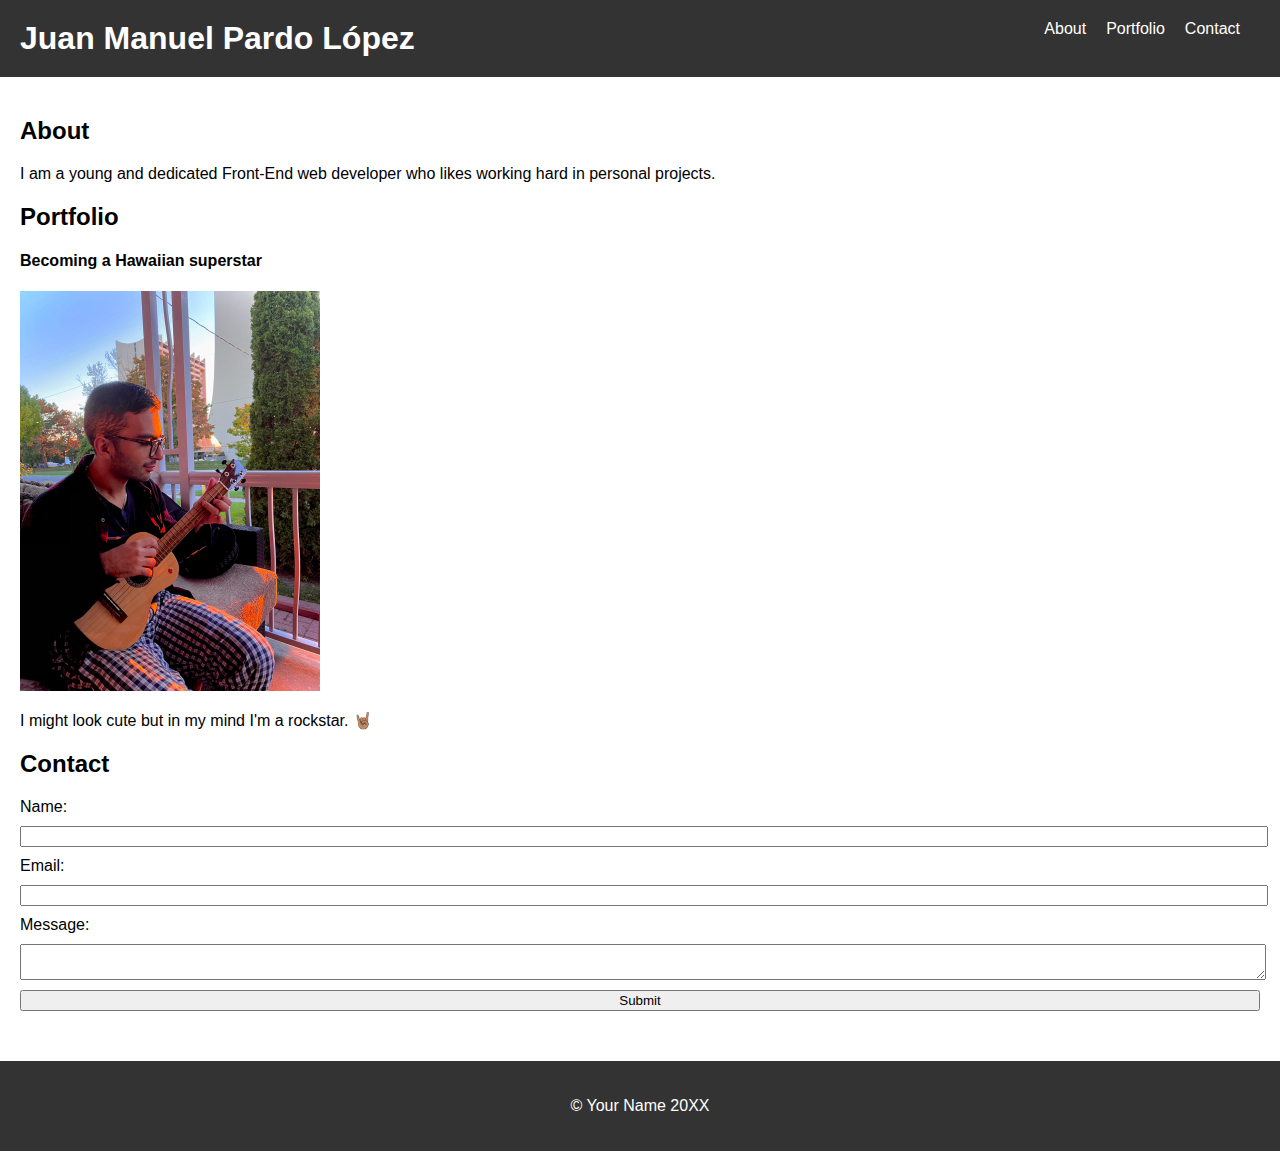
==== index.html @ d3537921 "first commit" ====
<!DOCTYPE html>
<html>

<head>
    <title>Juan Pardo - Portfolio</title>
    <link rel="stylesheet" type="text/css" href="index.css">
</head>

<body>
    <header>
        <h1>Juan Manuel Pardo López</h1>
        <nav>
            <a href="#about">About</a>
            <a href="#portfolio">Portfolio</a>
            <a href="#contact">Contact</a>
        </nav>
    </header>
    <main>
        <section id="about">
            <h2>About</h2>
            <p>I am a young and dedicated Front-End web developer who likes working hard in personal projects.</p>
        </section>
        <section id="portfolio">
            <h2>Portfolio</h2>
            <h4>Becoming a Hawaiian superstar</h4>
            <img src="/images/project1.jpg" alt="ukulele" width="300" height="400">
            <p>I might look cute but in my mind I'm a rockstar. 🤘🏽</p>
        </section>
        <section id="contact">
            <h2>Contact</h2>
            <form action="submit-form.php" method="post">
                <label for="name">Name:</label>
                <input type="text" id="name" name="name" required>

                <label for="email">Email:</label>
                <input type="email" id="email" name="email" required>

                <label for="message">Message:</label>
                <textarea id="message" name="message" required></textarea>

                <input type="submit" value="Submit">
            </form>
        </section>
    </main>
    <footer>
        <p>&copy; Your Name 20XX</p>
    </footer>
</body>

</html>
---- index.css ----
body {
    font-family: Arial, sans-serif;
    margin: 0;
    padding: 0;
}

header {
    background-color: #333;
    color: #fff;
    display: flex;
    justify-content: space-between;
    padding: 20px;
}

header h1 {
    margin: 0;
}

nav {
    display: flex;
}

nav a {
    color: #fff;
    margin-right: 20px;
    text-decoration: none;
}

main {
    padding: 20px;
}

section {
    margin-bottom: 20px;
}

footer {
    background-color: #333;
    color: #fff;
    display: flex;
    justify-content: center;
    padding: 20px;
}

form {
    display: flex;
    flex-direction: column;
    margin-top: 20px;
}

label,
input,
textarea {
    margin-bottom: 10px;
    width: 100%;
}
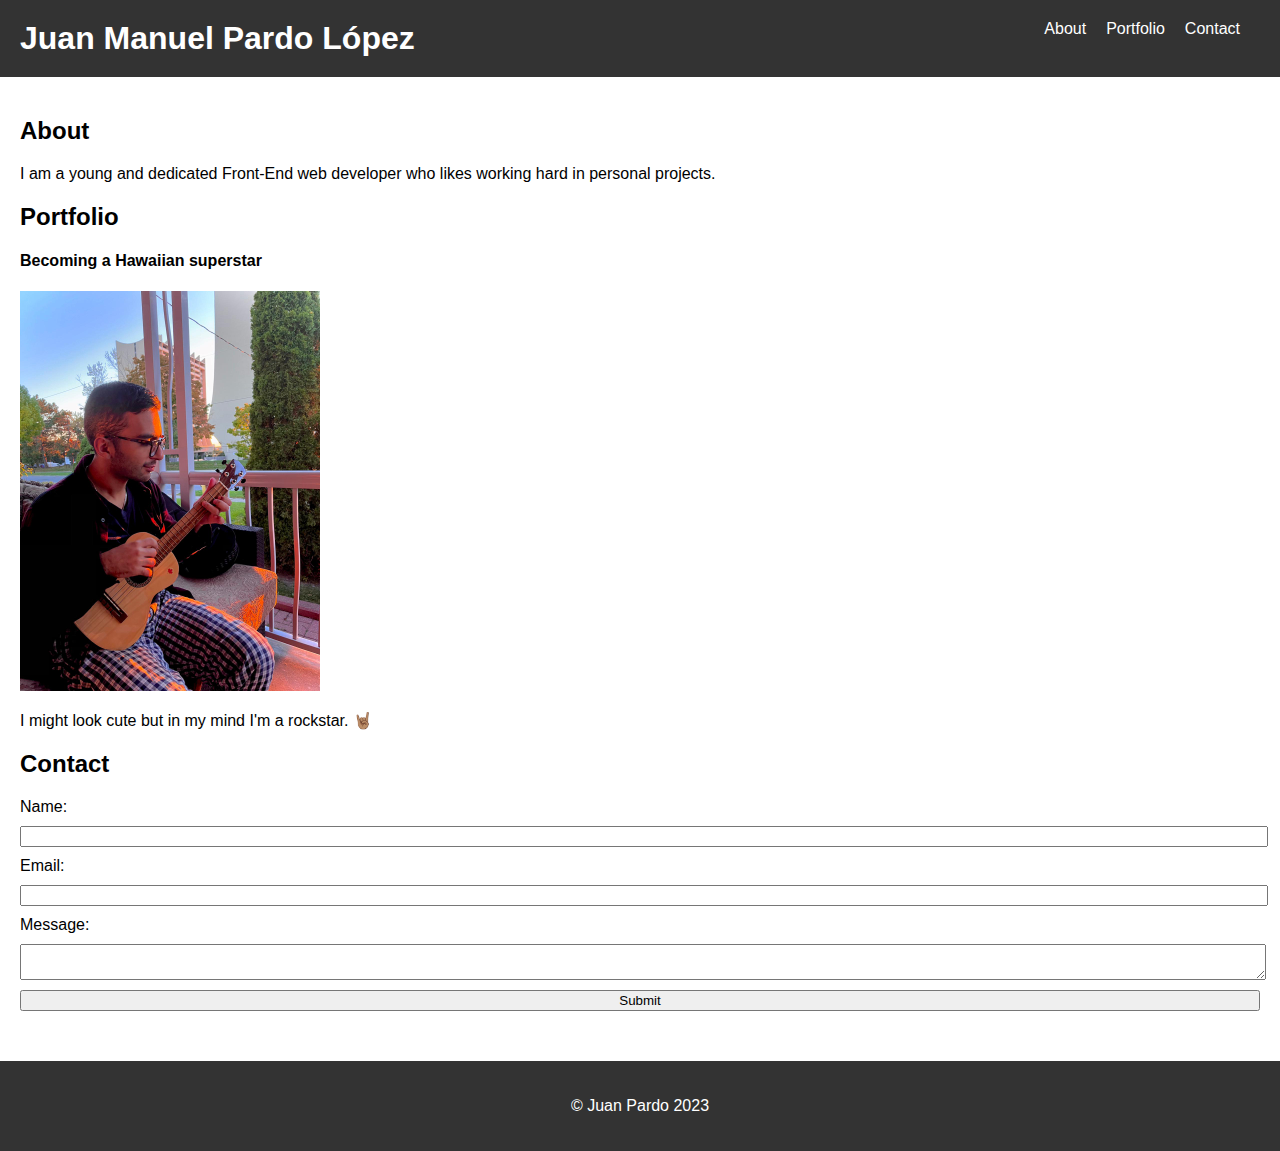
==== commit 46fd8c58: "committed" ====
--- a/index.html
+++ b/index.html
@@ -43,7 +43,7 @@
         </section>
     </main>
     <footer>
-        <p>&copy; Your Name 20XX</p>
+        <p>&copy; Juan Pardo 2023</p>
     </footer>
 </body>
 
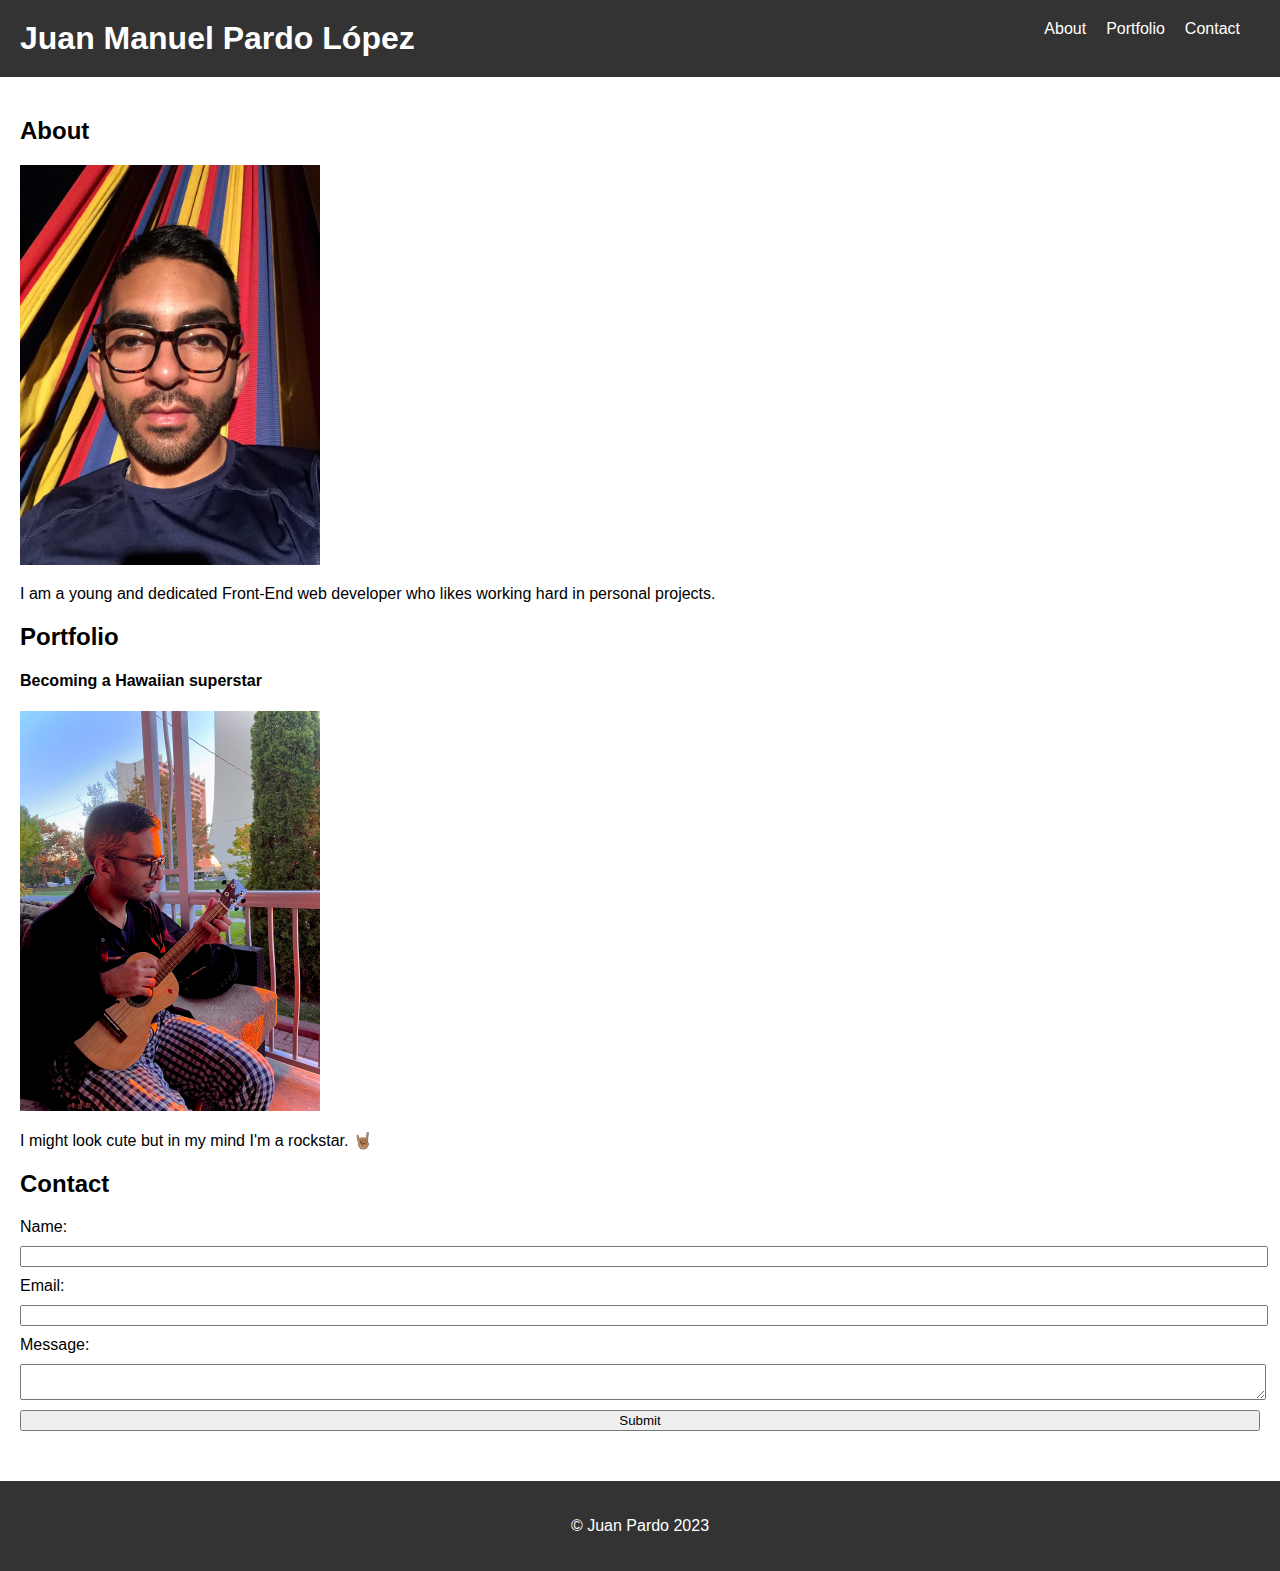
==== commit a7d4cf3d: "committed" ====
--- a/index.html
+++ b/index.html
@@ -8,7 +8,7 @@
 
 <body>
     <header>
-        <h1>Juan Manuel Pardo López</h1>
+        <a class="header-name" href="/index.html"><h1>Juan Manuel Pardo López</h1></a>
         <nav>
             <a href="#about">About</a>
             <a href="#portfolio">Portfolio</a>
@@ -18,12 +18,13 @@
     <main>
         <section id="about">
             <h2>About</h2>
+            <a href="/about.html"><img src="/images/profile.jpg" alt="myprofile"></a>
             <p>I am a young and dedicated Front-End web developer who likes working hard in personal projects.</p>
         </section>
         <section id="portfolio">
             <h2>Portfolio</h2>
             <h4>Becoming a Hawaiian superstar</h4>
-            <img src="/images/project1.jpg" alt="ukulele" width="300" height="400">
+            <img src="/images/project1.jpg" alt="ukulele">
             <p>I might look cute but in my mind I'm a rockstar. 🤘🏽</p>
         </section>
         <section id="contact">
--- a/index.css
+++ b/index.css
@@ -2,6 +2,11 @@
     font-family: Arial, sans-serif;
     margin: 0;
     padding: 0;
+}
+
+.header-name {
+    color: #fff;
+    text-decoration: none;
 }
 
 header {
@@ -34,6 +39,11 @@
     margin-bottom: 20px;
 }
 
+img {
+    width: 300px; 
+    height: 400px;
+}
+
 footer {
     background-color: #333;
     color: #fff;
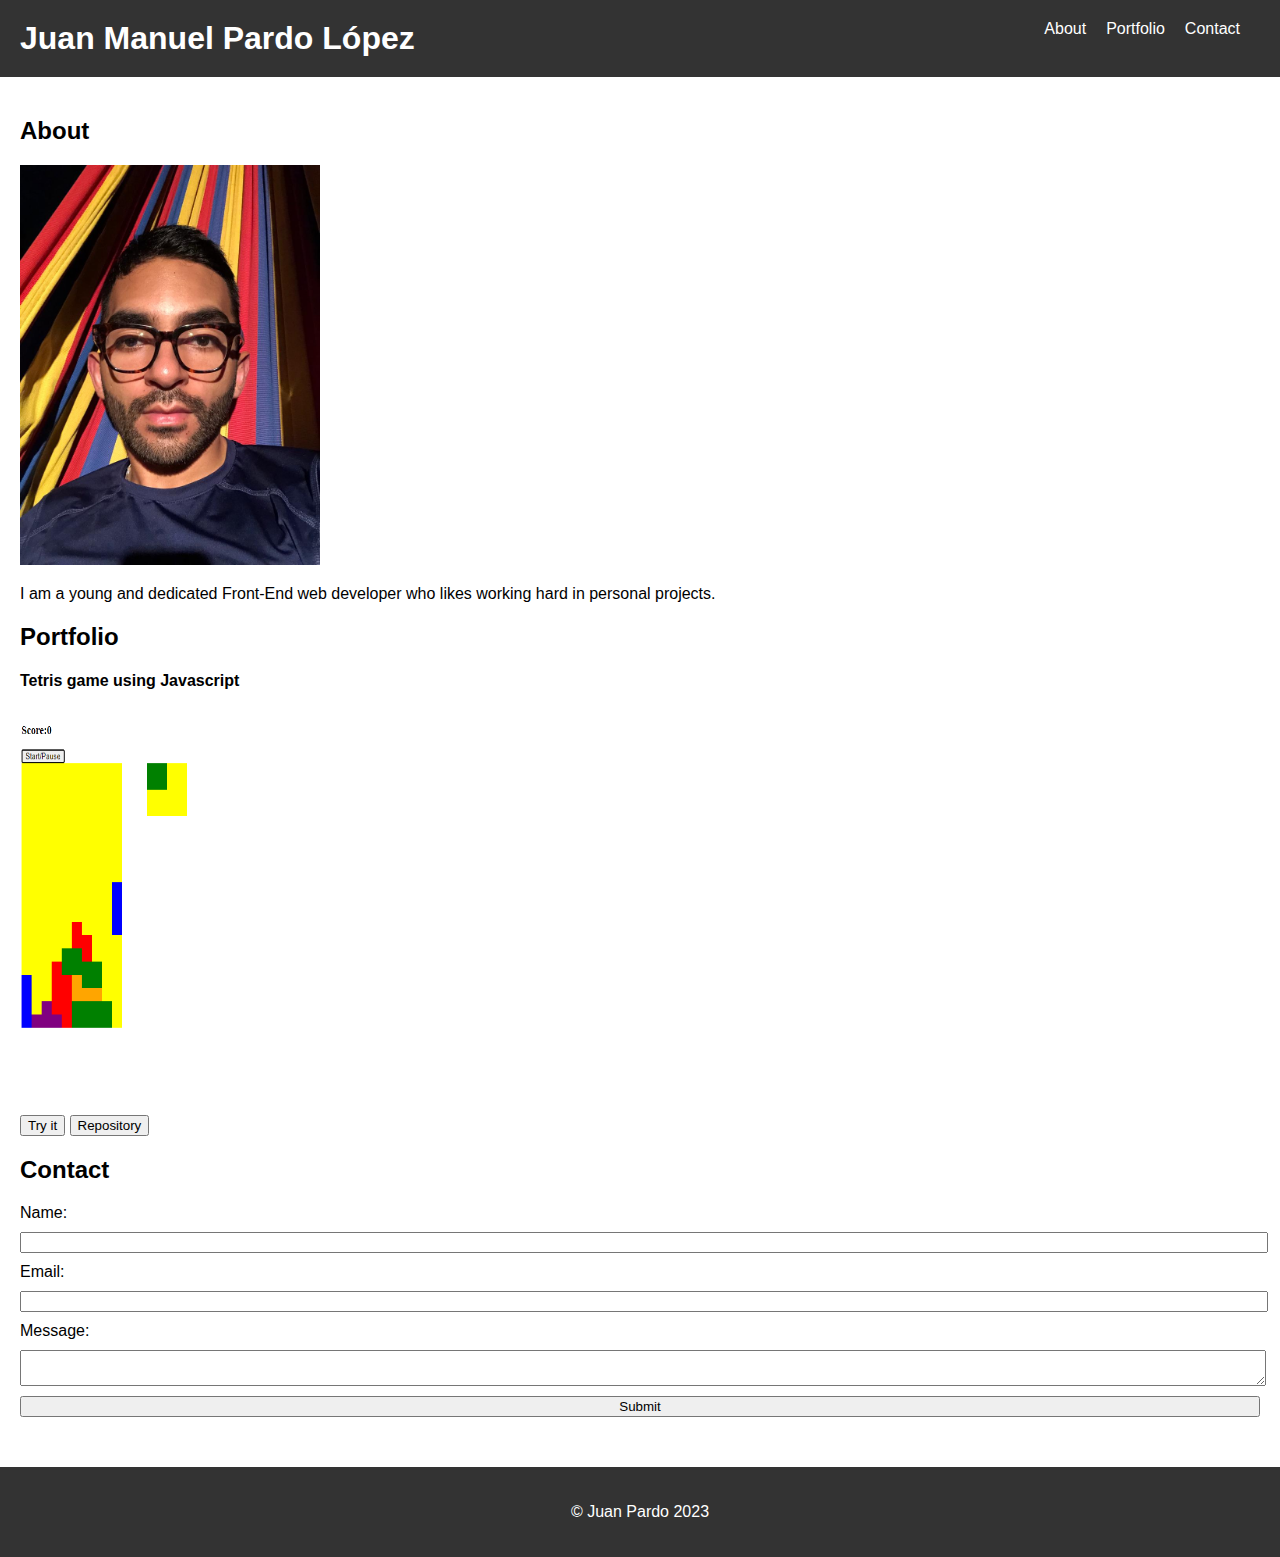
==== commit cb2bf091: "committed" ====
--- a/index.html
+++ b/index.html
@@ -23,9 +23,10 @@
         </section>
         <section id="portfolio">
             <h2>Portfolio</h2>
-            <h4>Becoming a Hawaiian superstar</h4>
-            <img src="/images/project1.jpg" alt="ukulele">
-            <p>I might look cute but in my mind I'm a rockstar. 🤘🏽</p>
+            <h4>Tetris game using Javascript</h4>
+            <a href="https://tetrisdesktopdemo.netlify.app/"><img src="/images/project1.png" alt="tetris"></a>
+            <div class="try-repo"><a href="https://tetrisdesktopdemo.netlify.app/"><button>Try it</button></a>
+            <a href="https://github.com/juanxxoxo/TetrisDemo"><button>Repository</button></a></div>
         </section>
         <section id="contact">
             <h2>Contact</h2>
--- a/index.css
+++ b/index.css
@@ -44,6 +44,11 @@
     height: 400px;
 }
 
+.try-repo > a {
+    color: black;
+    text-decoration: none;
+}
+
 footer {
     background-color: #333;
     color: #fff;
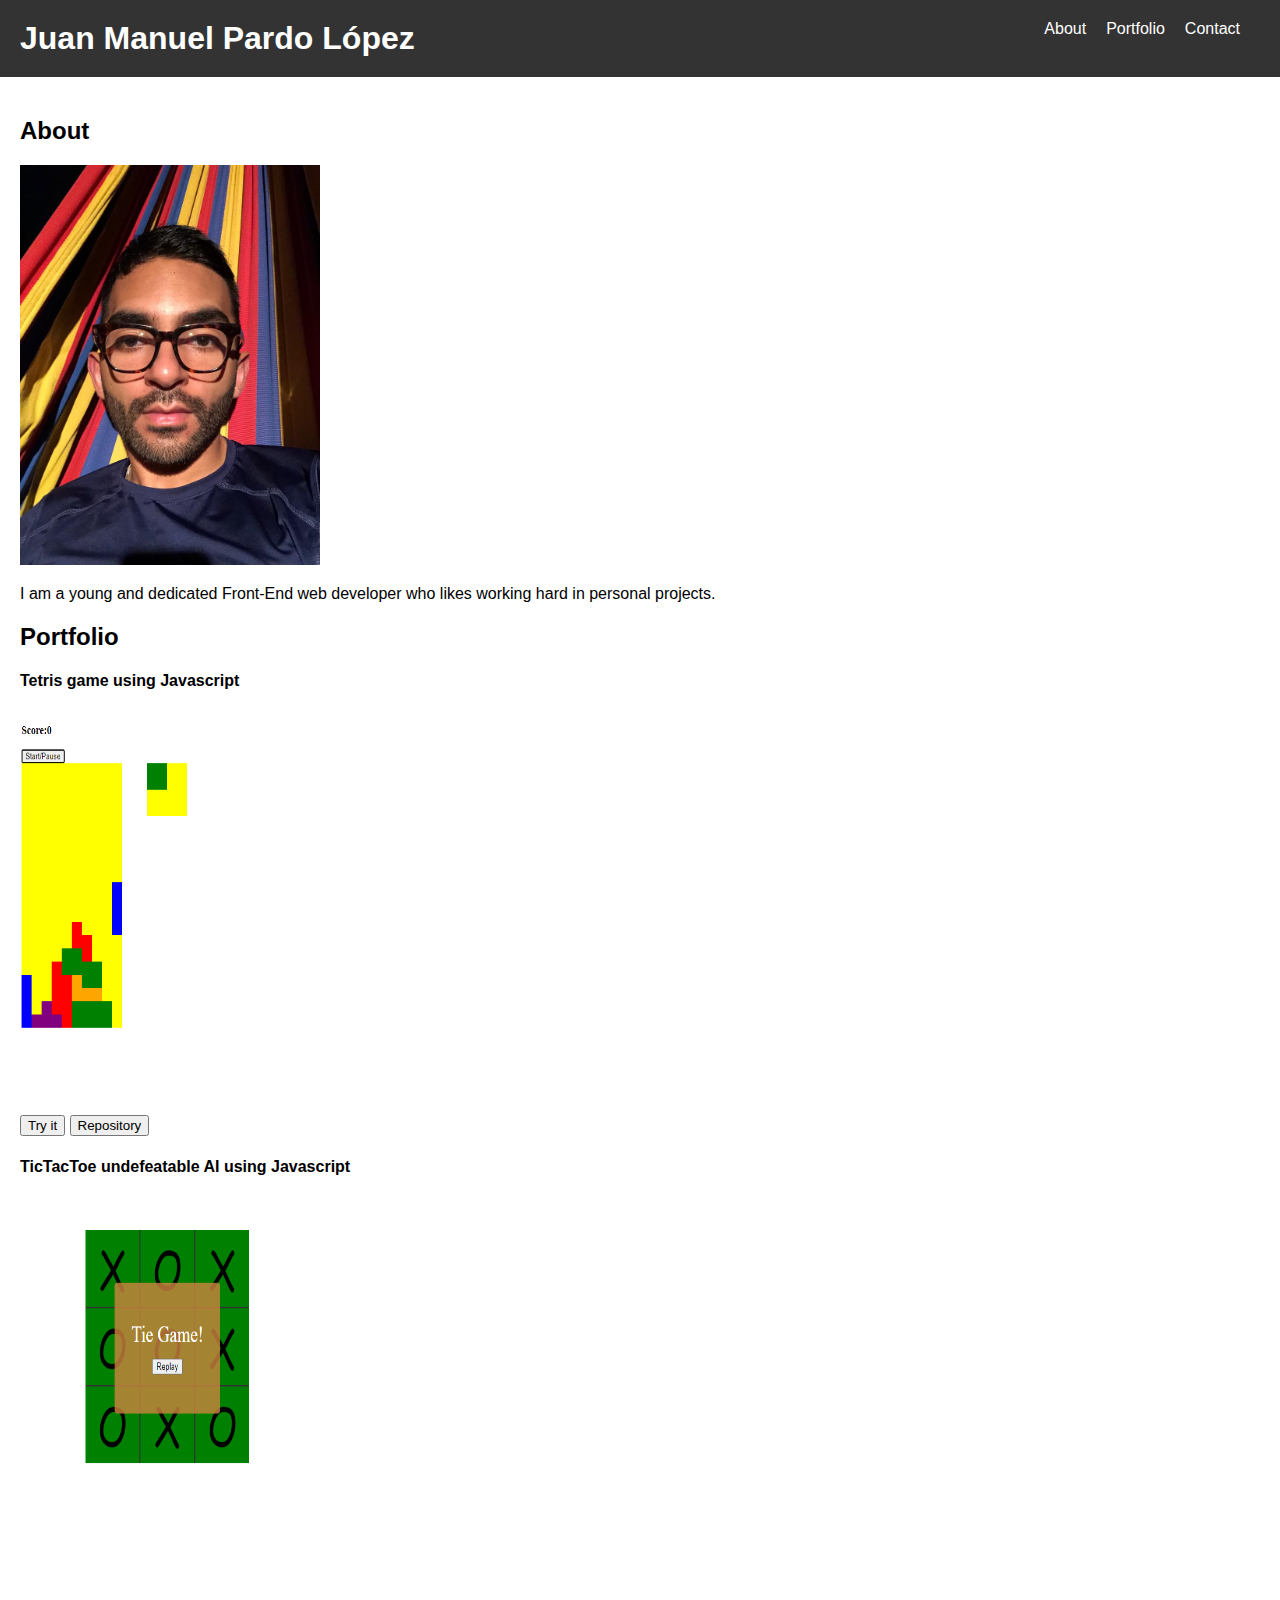
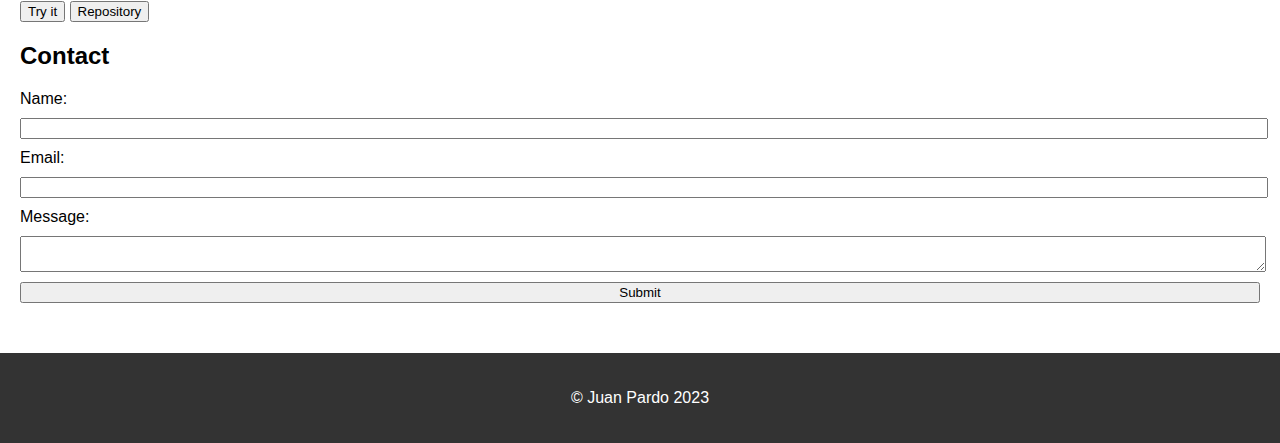
==== commit 2bb9a527: "committed" ====
--- a/index.html
+++ b/index.html
@@ -27,6 +27,10 @@
             <a href="https://tetrisdesktopdemo.netlify.app/"><img src="/images/project1.png" alt="tetris"></a>
             <div class="try-repo"><a href="https://tetrisdesktopdemo.netlify.app/"><button>Try it</button></a>
             <a href="https://github.com/juanxxoxo/TetrisDemo"><button>Repository</button></a></div>
+            <h4>TicTacToe undefeatable AI using Javascript</h4>
+            <a href="https://tictactoedesign.netlify.app/"><img src="/images/project2.png" alt="tictactoe"></a>
+            <div class="try-repo"><a href="https://tictactoedesign.netlify.app/"><button>Try it</button></a>
+            <a href="https://github.com/juanxxoxo/TicTacToe"><button>Repository</button></a></div>
         </section>
         <section id="contact">
             <h2>Contact</h2>
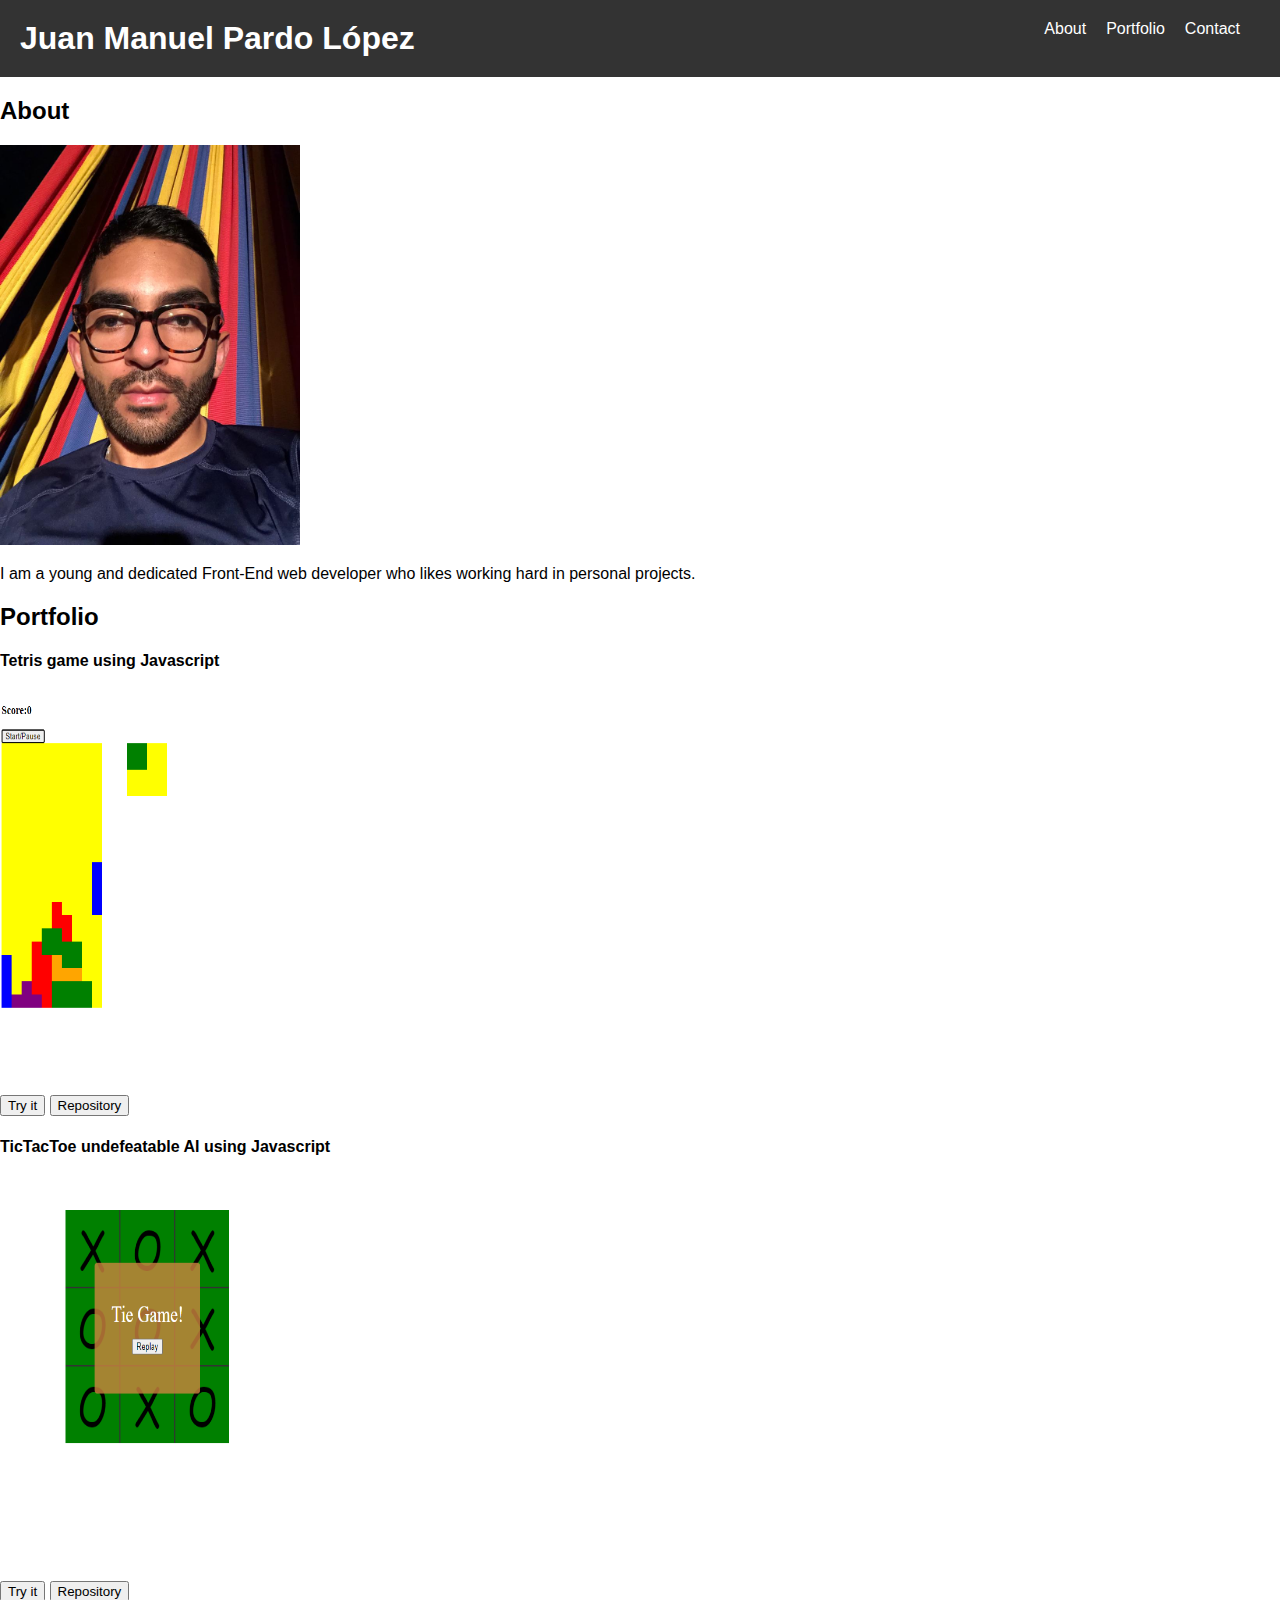
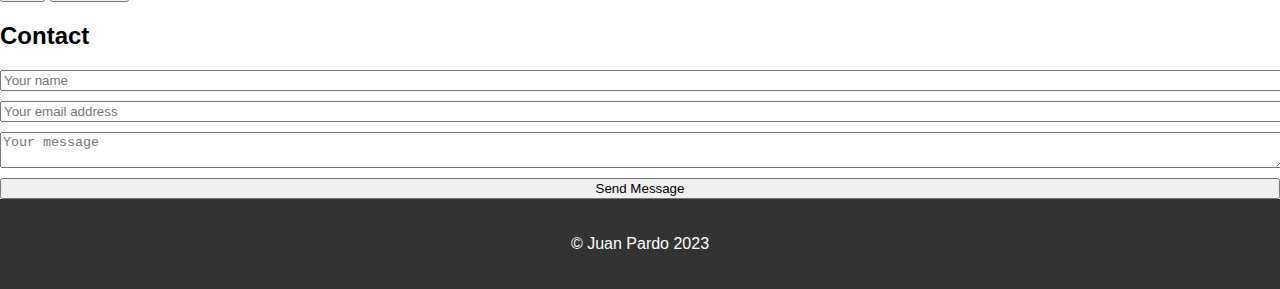
==== commit fb65748a: "committed" ====
--- a/index.html
+++ b/index.html
@@ -3,12 +3,15 @@
 
 <head>
     <title>Juan Pardo - Portfolio</title>
+    <script src="/index.js"></script>
     <link rel="stylesheet" type="text/css" href="index.css">
 </head>
 
 <body>
     <header>
-        <a class="header-name" href="/index.html"><h1>Juan Manuel Pardo López</h1></a>
+        <a class="header-name" href="/index.html">
+            <h1>Juan Manuel Pardo López</h1>
+        </a>
         <nav>
             <a href="#about">About</a>
             <a href="#portfolio">Portfolio</a>
@@ -26,28 +29,26 @@
             <h4>Tetris game using Javascript</h4>
             <a href="https://tetrisdesktopdemo.netlify.app/"><img src="/images/project1.png" alt="tetris"></a>
             <div class="try-repo"><a href="https://tetrisdesktopdemo.netlify.app/"><button>Try it</button></a>
-            <a href="https://github.com/juanxxoxo/TetrisDemo"><button>Repository</button></a></div>
+                <a href="https://github.com/juanxxoxo/TetrisDemo"><button>Repository</button></a>
+            </div>
             <h4>TicTacToe undefeatable AI using Javascript</h4>
             <a href="https://tictactoedesign.netlify.app/"><img src="/images/project2.png" alt="tictactoe"></a>
             <div class="try-repo"><a href="https://tictactoedesign.netlify.app/"><button>Try it</button></a>
-            <a href="https://github.com/juanxxoxo/TicTacToe"><button>Repository</button></a></div>
+                <a href="https://github.com/juanxxoxo/TicTacToe"><button>Repository</button></a>
+            </div>
         </section>
         <section id="contact">
             <h2>Contact</h2>
-            <form action="submit-form.php" method="post">
-                <label for="name">Name:</label>
-                <input type="text" id="name" name="name" required>
-
-                <label for="email">Email:</label>
-                <input type="email" id="email" name="email" required>
-
-                <label for="message">Message:</label>
-                <textarea id="message" name="message" required></textarea>
-
-                <input type="submit" value="Submit">
-            </form>
         </section>
     </main>
+    <form id="my-form" action="https://formspree.io/f/mbjegwab" method="POST">
+        <input type="text" name="name" placeholder="Your name">
+        <input type="email" name="_replyto" placeholder="Your email address">
+        <textarea name="message" placeholder="Your message"></textarea>
+        <button type="submit">Send Message</button>
+    </form>
+    <div id="success-message" style="display: none;">Thanks for your message! We'll be in touch shortly.</div>
+    <script src="/index.js"></script>
     <footer>
         <p>&copy; Juan Pardo 2023</p>
     </footer>
--- a/index.css
+++ b/index.css
@@ -31,9 +31,7 @@
     text-decoration: none;
 }
 
-main {
-    padding: 20px;
-}
+
 
 section {
     margin-bottom: 20px;
